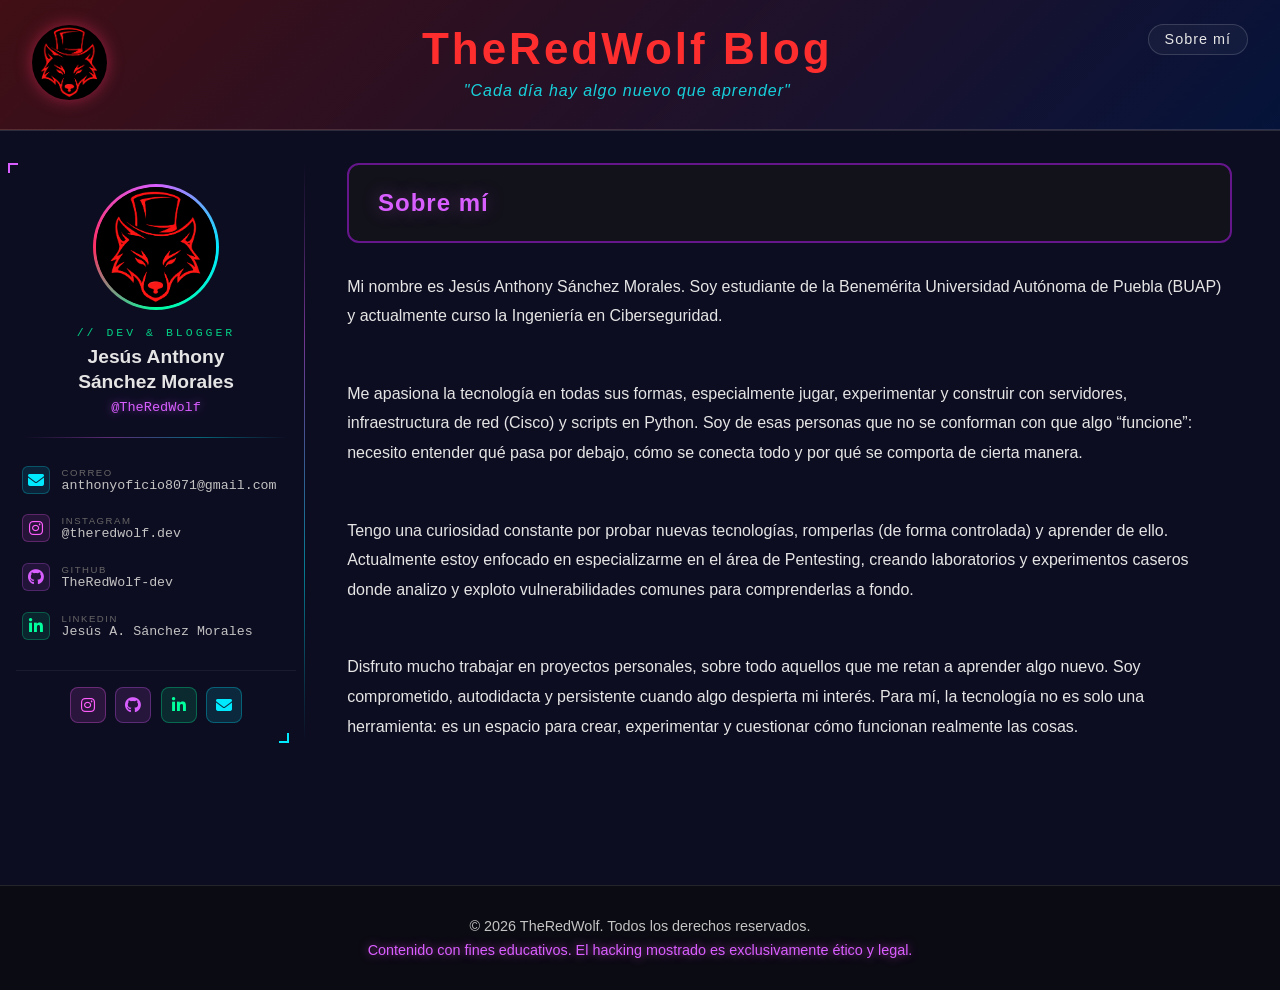
==== sobre-mi/index.html @ eeb11847 "Primer commit" ====
<!DOCTYPE html>
<html lang="es">
<head>
    <meta charset="UTF-8">
    <meta name="viewport" content="width=device-width, initial-scale=1.0">
    <title>Sobre mí | TheRedWolf Blog</title>
    <link rel="icon" type="image/png" href="/assets/img/static/favico.png">
    <link rel="stylesheet" href="/assets/css/main.css">
    <link rel="stylesheet" href="/assets/css/sobre-mi.css">
    <link rel="stylesheet" href="https://cdnjs.cloudflare.com/ajax/libs/font-awesome/6.5.0/css/all.min.css">

    <meta name="description" content="">
    <meta name="author" content="TheRedWolf">
</head>
<body>

     <!-- ═══════════════════════════════
         HEADER
    ═══════════════════════════════ -->
<head>
    <link rel="stylesheet" href="/assets/css/header.css">
</head>
<header class="site-header">

    <!-- Logo → inicio -->
    <a href="/" class="header-logo" title="Inicio">
        <img src="/assets/img/static/favico.png" alt="TheRedWolf logo">
    </a>

    <!-- Título y subtítulo centrados -->
    <div class="header-center">
        <h1>TheRedWolf Blog</h1>
        <p><i>"Cada día hay algo nuevo que aprender"</i></p>
    </div>

    <!-- Enlace Sobre mí arriba derecha -->
    <a href="/sobre-mi/" class="header-sobre-mi">Sobre mí</a>

</header>


    <!-- ═══════════════════════════════
         LAYOUT PRINCIPAL: sidebar + contenido
    ═══════════════════════════════ -->
    <div class="post-layout">

        <!-- ── SIDEBAR ── -->
        <aside class="post-sidebar">
            <div class="wolf-sidebar">
                <div class="corner-tl"></div>
                <div class="corner-br"></div>

                <div class="profile-frame">
                <div class="profile-img-wrap">
                    <img src="/assets/img/static/favico.png" alt="Foto de perfil">
                </div>
                </div>

                <p class="tag-line">// dev &amp; blogger</p>
                <h2 class="wolf-name">Jesús Anthony<br>Sánchez Morales</h2>
                <p class="wolf-handle">@TheRedWolf</p>

                <div class="sidebar-divider"></div>

                <a class="info-row" href="mailto:anthonyoficio8071@gmail.com">
                <div class="info-icon icon-mail"><i class="fas fa-envelope"></i></div>
                <div class="info-text">
                    <span>correo</span>
                    anthonyoficio8071@gmail.com
                </div>
                </a>

                <a class="info-row" href="https://www.instagram.com/theredwolf.dev" target="_blank">
                <div class="info-icon icon-ig"><i class="fab fa-instagram"></i></div>
                <div class="info-text">
                    <span>instagram</span>
                    @theredwolf.dev
                </div>
                </a>

                <a class="info-row" href="https://github.com/TheRedWolf-dev" target="_blank">
                <div class="info-icon icon-gh"><i class="fab fa-github"></i></div>
                <div class="info-text">
                    <span>github</span>
                    TheRedWolf-dev
                </div>
                </a>

                <a class="info-row" href="www.linkedin.com/in/theredwolf-dev" target="_blank">
                <div class="info-icon icon-li"><i class="fab fa-linkedin-in"></i></div>
                <div class="info-text">
                    <span>linkedin</span>
                    Jesús A. Sánchez Morales
                </div>
                </a>

                <div class="social-row">
                <a class="social-btn s-ig" href="https://www.instagram.com/theredwolf.dev" target="_blank"><i class="fab fa-instagram"></i></a>
                <a class="social-btn s-gh" href="https://github.com/TheRedWolf-dev" target="_blank"><i class="fab fa-github"></i></a>
                <a class="social-btn s-li" href="https://linkedin.com/" target="_blank"><i class="fab fa-linkedin-in"></i></a>
                <a class="social-btn s-mail" href="mailto:anthonyoficio8071@gmail.com"><i class="fas fa-envelope"></i></a>
                </div>
            </div>
        </aside>

        <!-- ── CONTENIDO ── -->
        <main class="post-main">

            <!-- Cabecera del post: título + fecha -->
            <div class="post-header-box" id="post-top">
                <h1 class="post-title-main">Sobre mí</h1>
                <span class="post-date"></span>
            </div>

            <!-- Cuerpo renderizado desde Markdown -->
            <article class="post-content" id="post-content">
                <p>Mi nombre es Jesús Anthony Sánchez Morales. Soy estudiante de la Benemérita Universidad Autónoma de Puebla (BUAP) y actualmente curso la Ingeniería en Ciberseguridad.</p>

<p>Me apasiona la tecnología en todas sus formas, especialmente jugar, experimentar y construir con servidores, infraestructura de red (Cisco) y scripts en Python. Soy de esas personas que no se conforman con que algo “funcione”: necesito entender qué pasa por debajo, cómo se conecta todo y por qué se comporta de cierta manera.</p>

<p>Tengo una curiosidad constante por probar nuevas tecnologías, romperlas (de forma controlada) y aprender de ello. Actualmente estoy enfocado en especializarme en el área de Pentesting, creando laboratorios y experimentos caseros donde analizo y exploto vulnerabilidades comunes para comprenderlas a fondo.</p>

<p>Disfruto mucho trabajar en proyectos personales, sobre todo aquellos que me retan a aprender algo nuevo. Soy comprometido, autodidacta y persistente cuando algo despierta mi interés. Para mí, la tecnología no es solo una herramienta: es un espacio para crear, experimentar y cuestionar cómo funcionan realmente las cosas.</p>

            </article>

        </main>

    </div>

    <script data-name="BMC-Widget"
        data-cfasync="false"
        src="https://cdnjs.buymeacoffee.com/1.0.0/widget.prod.min.js"
        data-id="theredwolf.dev"
        data-description="Support me on Buy me a coffee!"
        data-message="Si mi contenido te fue útil, ¡invítame un café!"
        data-color="#d95eff"
        data-position="Right"
        data-x_margin="18"
        data-y_margin="18">
</script>


     <!-- ═══════════════════════════════
         FOOTER
    ═══════════════════════════════ -->
<head>
    <link rel="stylesheet" href="/assets/css/footer.css">
</head>
<footer class="site-footer">
    <p class="site-footer__copy">&copy; 2026 TheRedWolf. Todos los derechos reservados.</p>
    <p class="site-footer__tagline">Contenido con fines educativos. El hacking mostrado es exclusivamente ético y legal.</p>
</footer>

    <script src="/assets/js/codeblock.js"></script>
    <script src="/assets/js/toc.js"></script>

</body>
</html>
---- assets/css/main.css ----
/* =======================
   RESET BÁSICO
======================= */
* {
    margin: 0;
    padding: 0;
    box-sizing: border-box;
    font-family: Arial;
    font-size: 16px;
}

/* =======================
   VARIABLES DE COLOR
======================= */
:root {
    --bg-dark: #0a0a0f;
    --bg-card: #12121a;

    --neon-red: #ff2e63;
    --neon-green: #00ff9d;
    --neon-blue: #00eaff;
    --neon-purple: #d95eff;
    --neon-pink: #ff5dfc;
    --neon-yellow: #fcec61;

    --text-main: #e5e5e5;
    --text-muted: #c4c3c3;
}

/* =======================
   BODY GENERAL
======================= */
body {
    background: rgb(13, 13, 34);
    color: var(--text-main);
    min-height: 100vh;
    display: flex;
    flex-direction: column;
}
---- assets/css/sobre-mi.css ----
/* ================================================
   POST.CSS — Estilos exclusivos para layout de post
   Depende de las variables definidas en styles.css
   ================================================ */


/* ── LAYOUT SIDEBAR + CONTENIDO ──────────────── */

/* =======================
   RESET BÁSICO
======================= */

.post-layout {
    display: flex;
    max-width: 1300px;
    margin: 0 auto;
    padding: 0 0.5rem;
    gap: 0;
    align-items: flex-start;
    border-top: 1px solid rgba(180, 180, 180, 0.18);
    padding-top: 2rem;
    margin-top: 0;
}

/* ── CONTENIDO PRINCIPAL ─────────────────────── */

.post-main {
    flex: 1;
    min-width: 0;
    padding-left: 1.2rem;
    padding-right: 2.5rem;
}

/* Recuadro del título */
.post-header-box {
    background: var(--bg-card);
    border: 2px solid rgb(102, 22, 139);
    border-radius: 12px;
    padding: 1.4rem 1.8rem;
    margin-bottom: 1.8rem;
}

.post-title-main {
    color: var(--neon-purple);
    font-size: 1.5rem;
    font-weight: 900;
    letter-spacing: 1px;
    line-height: 1.3;
    text-shadow: 0 0 18px rgba(217, 94, 255, 0.35);
}


/* ── CONTENIDO MARKDOWN ──────────────────────── */

.post-content {
    background: transparent;
    border: none;
    padding: 0 0 2rem 0;
    line-height: 1.85;
}

/* H1 dentro del contenido */
.post-content h1 {
    color: var(--neon-purple);
    font-size: 1.5rem;
    margin: 2rem 0 0.8rem;
    padding-bottom: 0.5rem;
    border-bottom: 1px solid rgba(217, 94, 255, 0.25);
    text-shadow: 0 0 12px rgba(217, 94, 255, 0.3);
}

/* Párrafos */
.post-content p {
    color: var(--text-main);
    margin-bottom: 3rem;
    font-size: 1rem;
}

/* Línea horizontal */
.post-content hr {
    border: none;
    border-top: 1px solid rgba(255, 255, 255, 0.1);
    margin: 2rem 0;
}

/* Links */
.post-content a {
    color: var(--neon-blue);
    text-decoration: none;
    border-bottom: 1px solid rgba(0, 234, 255, 0.3);
    transition: color 0.2s, border-color 0.2s;
}


/* ── SIDEBAR ─────────────────────────────────── */

@import url('https://fonts.googleapis.com/css2?family=Rajdhani:wght@500;700&family=Share+Tech+Mono&display=swap');

.post-sidebar {
    flex-shrink: 0;
    width: 320px;
    position: sticky;
    top: 1.5rem;
    padding-right: 1.5rem;
}

.wolf-sidebar {
    position: relative;
    padding: 1.5rem 0.5rem 1.2rem;
    font-family: 'Rajdhani', sans-serif;
}

.wolf-sidebar::after {
    content: '';
    position: absolute;
    right: -1px;
    top: 0; bottom: 0;
    width: 1px;
    background: linear-gradient(to bottom, transparent, rgba(217,94,255,0.5) 30%, rgba(0,234,255,0.5) 70%, transparent);
}

.corner-tl, .corner-br {
    position: absolute;
    width: 10px;
    height: 10px;
}
.corner-tl { top: 0; left: 0; border-top: 2px solid var(--neon-purple); border-left: 2px solid var(--neon-purple); }
.corner-br { bottom: 0; right: 15px; border-bottom: 2px solid var(--neon-blue); border-right: 2px solid var(--neon-blue); }

/* Foto con anillo animado */
.profile-frame {
    position: relative;
    width: 120px;
    height: 120px;
    margin: 0 auto 1.2rem;
}

.profile-frame::before {
    content: '';
    position: absolute;
    inset: -3px;
    border-radius: 50%;
    background: conic-gradient(var(--neon-purple), var(--neon-blue), var(--neon-green), var(--neon-red), var(--neon-purple));
    animation: sidebar-spin 4s linear infinite;
    z-index: 0;
}

@keyframes sidebar-spin { to { transform: rotate(360deg); } }

.profile-img-wrap {
    position: relative;
    z-index: 1;
    width: 100%;
    height: 100%;
    border-radius: 50%;
    background: var(--bg-dark);
    overflow: hidden;
}

.profile-img-wrap img {
    width: 100%;
    height: 100%;
    object-fit: cover;
    border-radius: 50%;
}

/* Textos */
.tag-line {
    font-family: 'Share Tech Mono', monospace;
    font-size: 0.72rem;
    color: var(--neon-green);
    letter-spacing: 3px;
    text-transform: uppercase;
    text-align: center;
    margin-bottom: 0.4rem;
    opacity: 0.8;
}

.wolf-name {
    font-size: 1.2rem;
    font-weight: 700;
    color: var(--text-main);
    text-align: center;
    line-height: 1.3;
    margin-bottom: 0.3rem;
}

.wolf-handle {
    font-family: 'Share Tech Mono', monospace;
    font-size: 0.85rem;
    color: var(--neon-purple);
    text-align: center;
    margin-bottom: 1.4rem;
    text-shadow: 0 0 8px rgba(217,94,255,0.5);
}

.sidebar-divider {
    height: 1px;
    background: linear-gradient(to right, transparent, rgba(217,94,255,0.4), rgba(0,234,255,0.4), transparent);
    margin: 0 0.5rem 1.2rem;
}

/* Filas de info */
.info-row {
    display: flex;
    align-items: center;
    gap: 0.7rem;
    padding: 0.5rem 0.4rem;
    border-radius: 6px;
    margin-bottom: 0.3rem;
    text-decoration: none;
    transition: background 0.2s;
}

.info-row:hover { background: rgba(217,94,255,0.07); }

.info-icon {
    width: 28px;
    height: 28px;
    border-radius: 6px;
    display: flex;
    align-items: center;
    justify-content: center;
    font-size: 0.75rem;
    flex-shrink: 0;
}

.icon-mail { background: rgba(0,234,255,0.1); color: var(--neon-blue); border: 1px solid rgba(0,234,255,0.25); }
.icon-ig   { background: rgba(255,93,252,0.1); color: var(--neon-pink); border: 1px solid rgba(255,93,252,0.25); }
.icon-gh   { background: rgba(217,94,255,0.1); color: var(--neon-purple); border: 1px solid rgba(217,94,255,0.25); }
.icon-li   { background: rgba(0,255,157,0.1);  color: var(--neon-green); border: 1px solid rgba(0,255,157,0.25); }

.info-text {
    font-family: 'Share Tech Mono', monospace;
    font-size: 0.83rem;
    color: var(--text-muted);
    overflow: hidden;
    text-overflow: ellipsis;
    white-space: nowrap;
}

.info-text span {
    display: block;
    font-size: 0.6rem;
    color: #666;
    letter-spacing: 1.5px;
    text-transform: uppercase;
    font-family: 'Rajdhani', sans-serif;
}

/* Botones de redes */
.social-row {
    margin-top: 1.4rem;
    padding-top: 1rem;
    border-top: 1px solid rgba(255,255,255,0.06);
    display: flex;
    justify-content: center;
    gap: 0.6rem;
}

.social-btn {
    width: 36px;
    height: 36px;
    border-radius: 8px;
    display: flex;
    align-items: center;
    justify-content: center;
    font-size: 0.85rem;
    text-decoration: none;
    transition: transform 0.2s, box-shadow 0.2s;
}

.social-btn:hover { transform: translateY(-2px); }

.s-ig   { background: rgba(255,93,252,0.12); color: var(--neon-pink);   border: 1px solid rgba(255,93,252,0.3); }
.s-gh   { background: rgba(217,94,255,0.12); color: var(--neon-purple); border: 1px solid rgba(217,94,255,0.3); }
.s-li   { background: rgba(0,255,157,0.12);  color: var(--neon-green);  border: 1px solid rgba(0,255,157,0.3); }
.s-mail { background: rgba(0,234,255,0.12);  color: var(--neon-blue);   border: 1px solid rgba(0,234,255,0.3); }

.s-ig:hover   { box-shadow: 0 4px 14px rgba(255,93,252,0.35); }
.s-gh:hover   { box-shadow: 0 4px 14px rgba(217,94,255,0.35); }
.s-li:hover   { box-shadow: 0 4px 14px rgba(0,255,157,0.35); }
.s-mail:hover { box-shadow: 0 4px 14px rgba(0,234,255,0.35); }
---- assets/css/header.css ----
/* =======================
   HEADER (RED vs BLUE)
======================= */
header {
    display: flex;
    align-items: center;
    justify-content: space-between;
    padding: 1.5rem 2rem 1.8rem;
    background: linear-gradient(
        135deg,
        rgba(87, 15, 15, 0.699),
        rgba(0, 23, 73, 0.616)
    );
    border-bottom: 1px solid rgba(180, 180, 180, 0.18);
    position: relative;
}

/* Logo (izquierda) */
.header-logo {
    flex-shrink: 0;
    display: flex;
    align-items: center;
    text-decoration: none;
    transition: opacity 0.2s ease, transform 0.2s ease;
}

.header-logo img {
    width: 75px;
    height: 75px;
    object-fit: contain;
    filter: drop-shadow(0 0 8px rgba(255, 46, 99, 0.5));
    border-radius: 50%;
}

.header-logo:hover {
    opacity: 0.85;
    transform: scale(1.05);
}

/* Título + subtítulo (centro) */
.header-center {
    flex: 1;
    text-align: center;
}

.header-center h1 {
    font-size: 2.75rem;
    font-weight: 900;
    letter-spacing: 3px;
    color: #ff2e2e;
}

.header-center p {
    margin-top: 0.5rem;
    font-size: 1rem;
    color: rgba(21, 242, 250, 0.85);
    letter-spacing: 1px;
}

/* Sobre mí (derecha) */
.header-sobre-mi {
    flex-shrink: 0;
    text-decoration: none;
    color: var(--text-main);
    font-size: 0.9rem;
    letter-spacing: 1px;
    padding: 0.4rem 1rem;
    border: 1px solid rgba(255, 255, 255, 0.15);
    border-radius: 20px;
    background: rgba(255, 255, 255, 0.04);
    transition: all 0.25s ease;
    align-self: flex-start; /* arriba */
    margin-top: 0;
}

.header-sobre-mi:hover {
    border-color: var(--neon-blue);
    color: var(--neon-blue);
    background: rgba(0, 234, 255, 0.07);
    box-shadow: 0 0 10px rgba(0, 234, 255, 0.2);
}
---- assets/css/footer.css ----
/* =======================
   FOOTER
======================= */
footer {
    text-align: center;
    padding: 2rem 1rem;
    margin-top: 4rem;
    border-top: 1px solid rgba(255,255,255,0.1);
    background: rgba(10, 10, 15, 0.8);
}

footer p {
    font-size: 0.9rem;
    color: var(--text-muted);
}

footer p:last-child {
    margin-top: 0.5rem;
    color: var(--neon-purple);
    text-shadow: 0 0 10px rgba(255, 93, 252, 0.6);
}
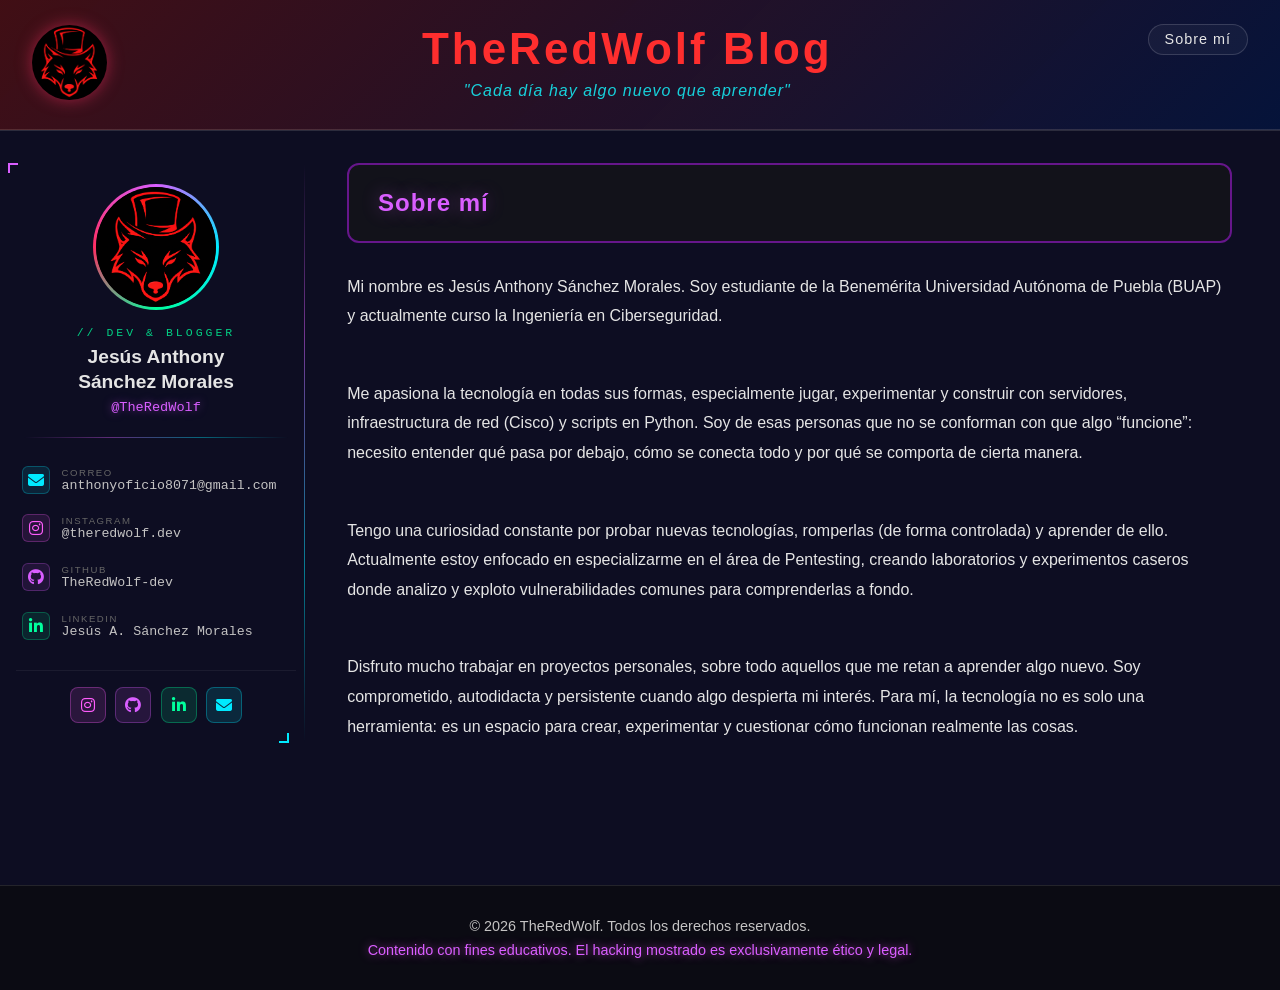
==== commit ac799288: "Fix GitHub and LinkedIn links in index.html Links to social medias changes" ====
--- a/sobre-mi/index.html
+++ b/sobre-mi/index.html
@@ -78,7 +78,7 @@
                 </div>
                 </a>
 
-                <a class="info-row" href="https://github.com/TheRedWolf-dev" target="_blank">
+                <a class="info-row" href="https://github.com/TheRedWolfdev" target="_blank">
                 <div class="info-icon icon-gh"><i class="fab fa-github"></i></div>
                 <div class="info-text">
                     <span>github</span>
@@ -96,8 +96,8 @@
 
                 <div class="social-row">
                 <a class="social-btn s-ig" href="https://www.instagram.com/theredwolf.dev" target="_blank"><i class="fab fa-instagram"></i></a>
-                <a class="social-btn s-gh" href="https://github.com/TheRedWolf-dev" target="_blank"><i class="fab fa-github"></i></a>
-                <a class="social-btn s-li" href="https://linkedin.com/" target="_blank"><i class="fab fa-linkedin-in"></i></a>
+                <a class="social-btn s-gh" href="https://github.com/TheRedWolfdev" target="_blank"><i class="fab fa-github"></i></a>
+                <a class="social-btn s-li" href="https://linkedin.com/in/theredwolf-dev" target="_blank"><i class="fab fa-linkedin-in"></i></a>
                 <a class="social-btn s-mail" href="mailto:anthonyoficio8071@gmail.com"><i class="fas fa-envelope"></i></a>
                 </div>
             </div>
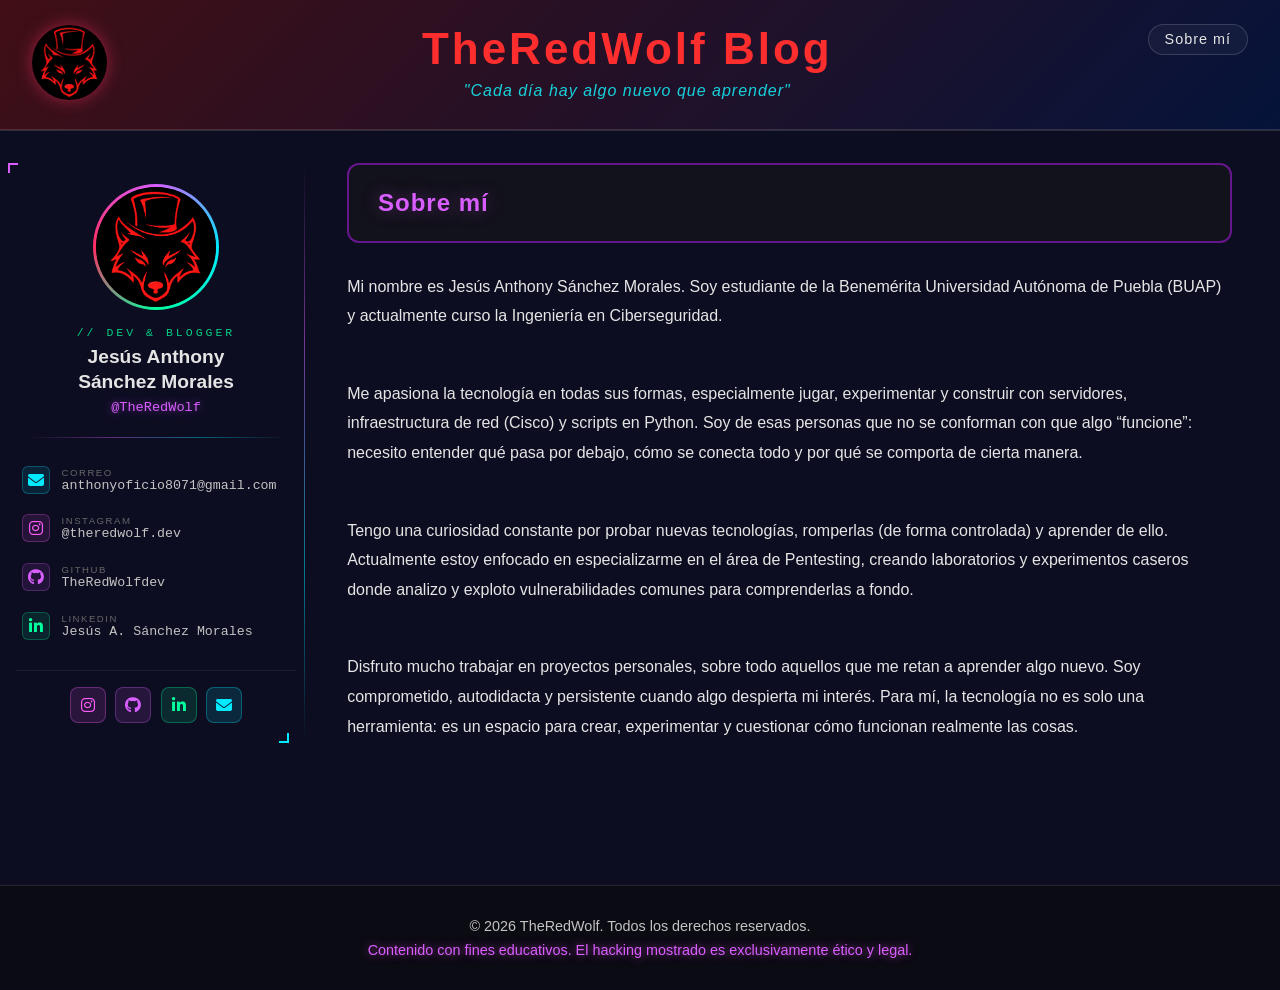
==== commit 1caa72da: "Fix GitHub username and update LinkedIn link Link of Linkin change" ====
--- a/sobre-mi/index.html
+++ b/sobre-mi/index.html
@@ -82,11 +82,11 @@
                 <div class="info-icon icon-gh"><i class="fab fa-github"></i></div>
                 <div class="info-text">
                     <span>github</span>
-                    TheRedWolf-dev
+                    TheRedWolfdev
                 </div>
                 </a>
 
-                <a class="info-row" href="www.linkedin.com/in/theredwolf-dev" target="_blank">
+                <a class="info-row" href="https://www.linkedin.com/in/theredwolf-dev" target="_blank">
                 <div class="info-icon icon-li"><i class="fab fa-linkedin-in"></i></div>
                 <div class="info-text">
                     <span>linkedin</span>
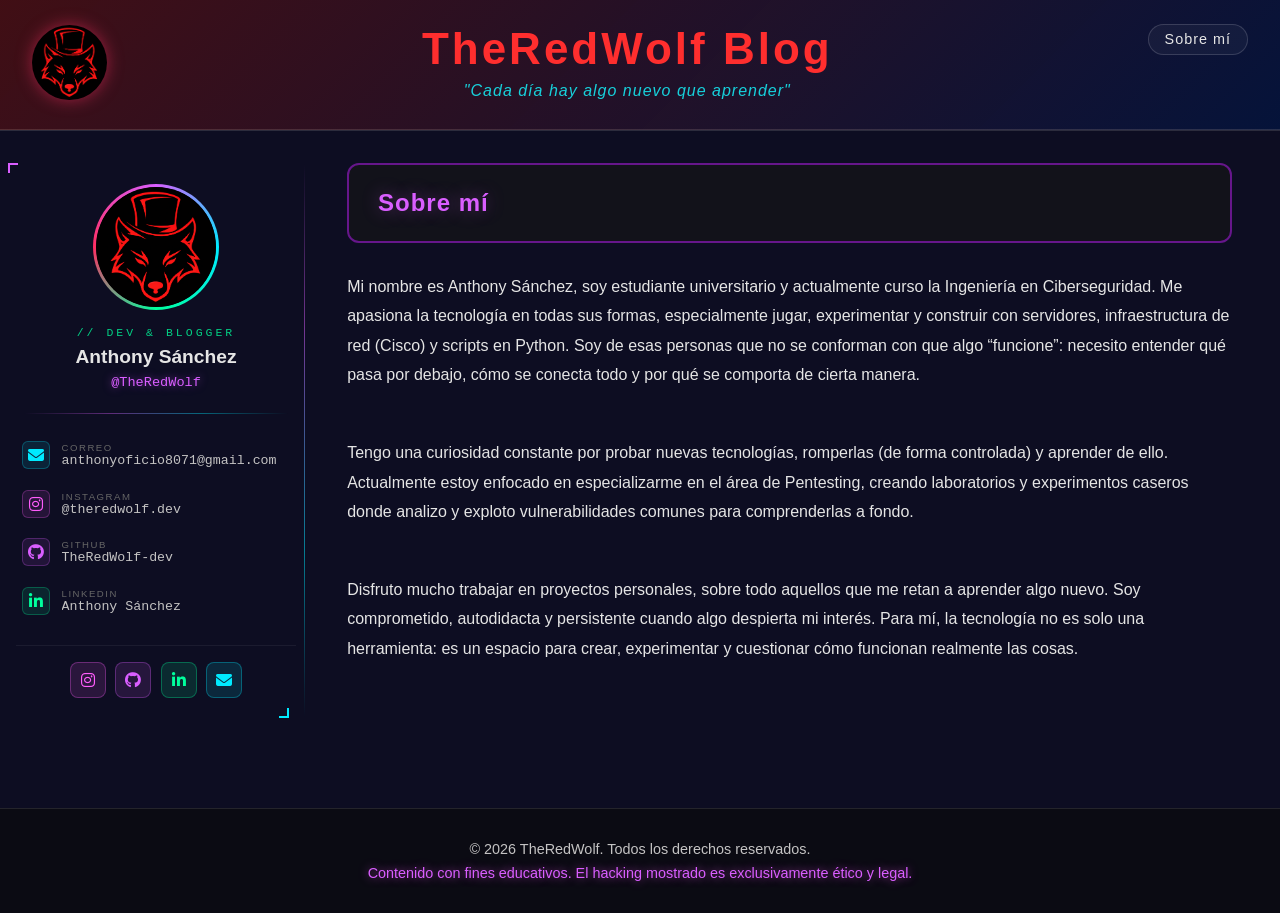
==== commit 9194b738: "Actualización de la página" ====
--- a/sobre-mi/index.html
+++ b/sobre-mi/index.html
@@ -57,7 +57,7 @@
                 </div>
 
                 <p class="tag-line">// dev &amp; blogger</p>
-                <h2 class="wolf-name">Jesús Anthony<br>Sánchez Morales</h2>
+                <h2 class="wolf-name">Anthony Sánchez</h2>
                 <p class="wolf-handle">@TheRedWolf</p>
 
                 <div class="sidebar-divider"></div>
@@ -78,26 +78,26 @@
                 </div>
                 </a>
 
-                <a class="info-row" href="https://github.com/TheRedWolfdev" target="_blank">
+                <a class="info-row" href="https://github.com/TheRedWolf-dev" target="_blank">
                 <div class="info-icon icon-gh"><i class="fab fa-github"></i></div>
                 <div class="info-text">
                     <span>github</span>
-                    TheRedWolfdev
+                    TheRedWolf-dev
                 </div>
                 </a>
 
-                <a class="info-row" href="https://www.linkedin.com/in/theredwolf-dev" target="_blank">
+                <a class="info-row" href="https://www.linkedin.com/in/theredwolf" target="_blank">
                 <div class="info-icon icon-li"><i class="fab fa-linkedin-in"></i></div>
                 <div class="info-text">
                     <span>linkedin</span>
-                    Jesús A. Sánchez Morales
+                    Anthony Sánchez
                 </div>
                 </a>
 
                 <div class="social-row">
                 <a class="social-btn s-ig" href="https://www.instagram.com/theredwolf.dev" target="_blank"><i class="fab fa-instagram"></i></a>
-                <a class="social-btn s-gh" href="https://github.com/TheRedWolfdev" target="_blank"><i class="fab fa-github"></i></a>
-                <a class="social-btn s-li" href="https://linkedin.com/in/theredwolf-dev" target="_blank"><i class="fab fa-linkedin-in"></i></a>
+                <a class="social-btn s-gh" href="https://github.com/TheRedWolf-dev" target="_blank"><i class="fab fa-github"></i></a>
+                <a class="social-btn s-li" href="https://linkedin.com/in/theredwolf" target="_blank"><i class="fab fa-linkedin-in"></i></a>
                 <a class="social-btn s-mail" href="mailto:anthonyoficio8071@gmail.com"><i class="fas fa-envelope"></i></a>
                 </div>
             </div>
@@ -114,9 +114,7 @@
 
             <!-- Cuerpo renderizado desde Markdown -->
             <article class="post-content" id="post-content">
-                <p>Mi nombre es Jesús Anthony Sánchez Morales. Soy estudiante de la Benemérita Universidad Autónoma de Puebla (BUAP) y actualmente curso la Ingeniería en Ciberseguridad.</p>
-
-<p>Me apasiona la tecnología en todas sus formas, especialmente jugar, experimentar y construir con servidores, infraestructura de red (Cisco) y scripts en Python. Soy de esas personas que no se conforman con que algo “funcione”: necesito entender qué pasa por debajo, cómo se conecta todo y por qué se comporta de cierta manera.</p>
+                <p>Mi nombre es Anthony Sánchez, soy estudiante universitario y actualmente curso la Ingeniería en Ciberseguridad. Me apasiona la tecnología en todas sus formas, especialmente jugar, experimentar y construir con servidores, infraestructura de red (Cisco) y scripts en Python. Soy de esas personas que no se conforman con que algo “funcione”: necesito entender qué pasa por debajo, cómo se conecta todo y por qué se comporta de cierta manera.</p>
 
 <p>Tengo una curiosidad constante por probar nuevas tecnologías, romperlas (de forma controlada) y aprender de ello. Actualmente estoy enfocado en especializarme en el área de Pentesting, creando laboratorios y experimentos caseros donde analizo y exploto vulnerabilidades comunes para comprenderlas a fondo.</p>
 
@@ -127,19 +125,6 @@
         </main>
 
     </div>
-
-    <script data-name="BMC-Widget"
-        data-cfasync="false"
-        src="https://cdnjs.buymeacoffee.com/1.0.0/widget.prod.min.js"
-        data-id="theredwolf.dev"
-        data-description="Support me on Buy me a coffee!"
-        data-message="Si mi contenido te fue útil, ¡invítame un café!"
-        data-color="#d95eff"
-        data-position="Right"
-        data-x_margin="18"
-        data-y_margin="18">
-</script>
-
 
      <!-- ═══════════════════════════════
          FOOTER
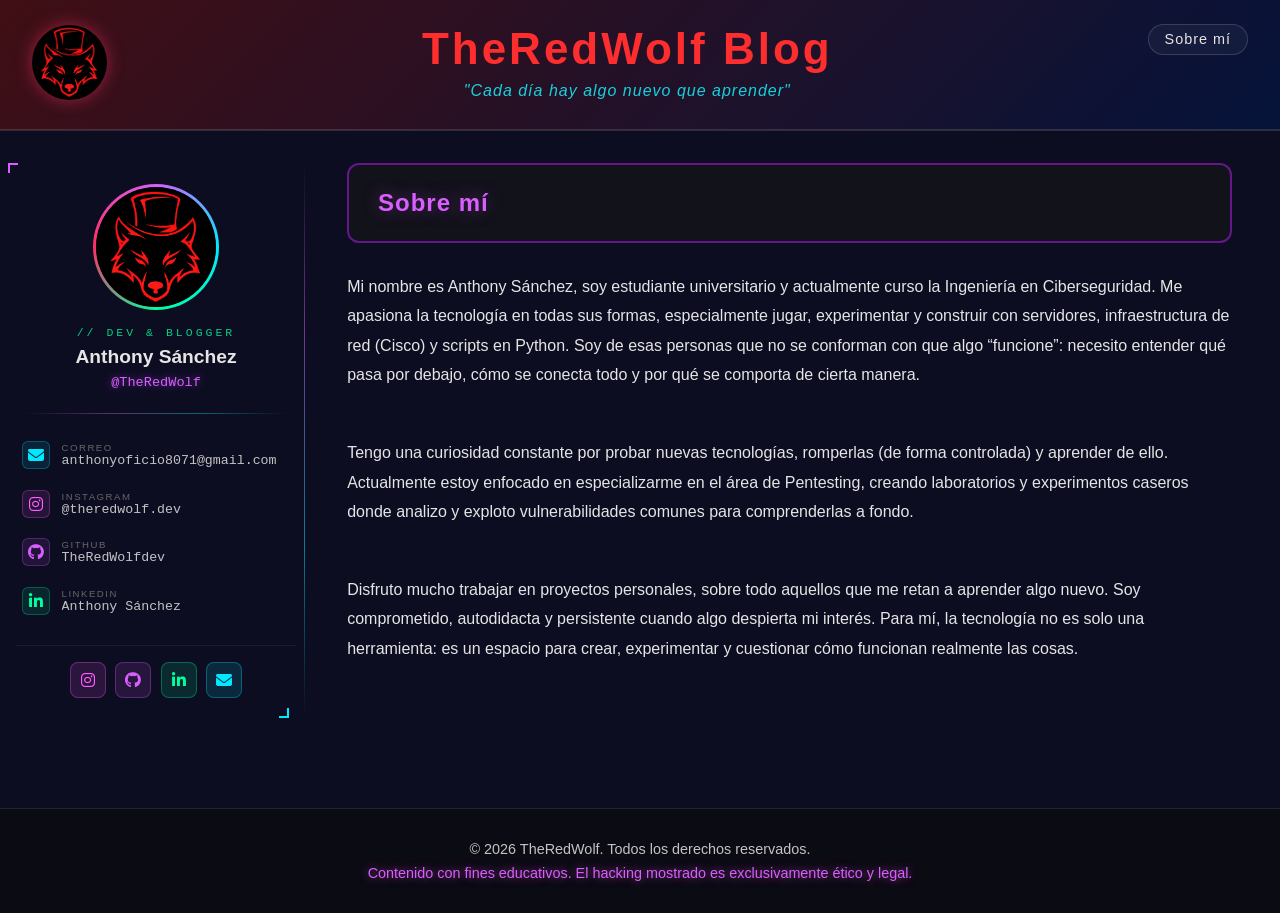
==== commit 9c2a4f76: "Username Github The incorrect username was fixed" ====
--- a/sobre-mi/index.html
+++ b/sobre-mi/index.html
@@ -78,11 +78,11 @@
                 </div>
                 </a>
 
-                <a class="info-row" href="https://github.com/TheRedWolf-dev" target="_blank">
+                <a class="info-row" href="https://github.com/TheRedWolfdev" target="_blank">
                 <div class="info-icon icon-gh"><i class="fab fa-github"></i></div>
                 <div class="info-text">
                     <span>github</span>
-                    TheRedWolf-dev
+                    TheRedWolfdev
                 </div>
                 </a>
 
